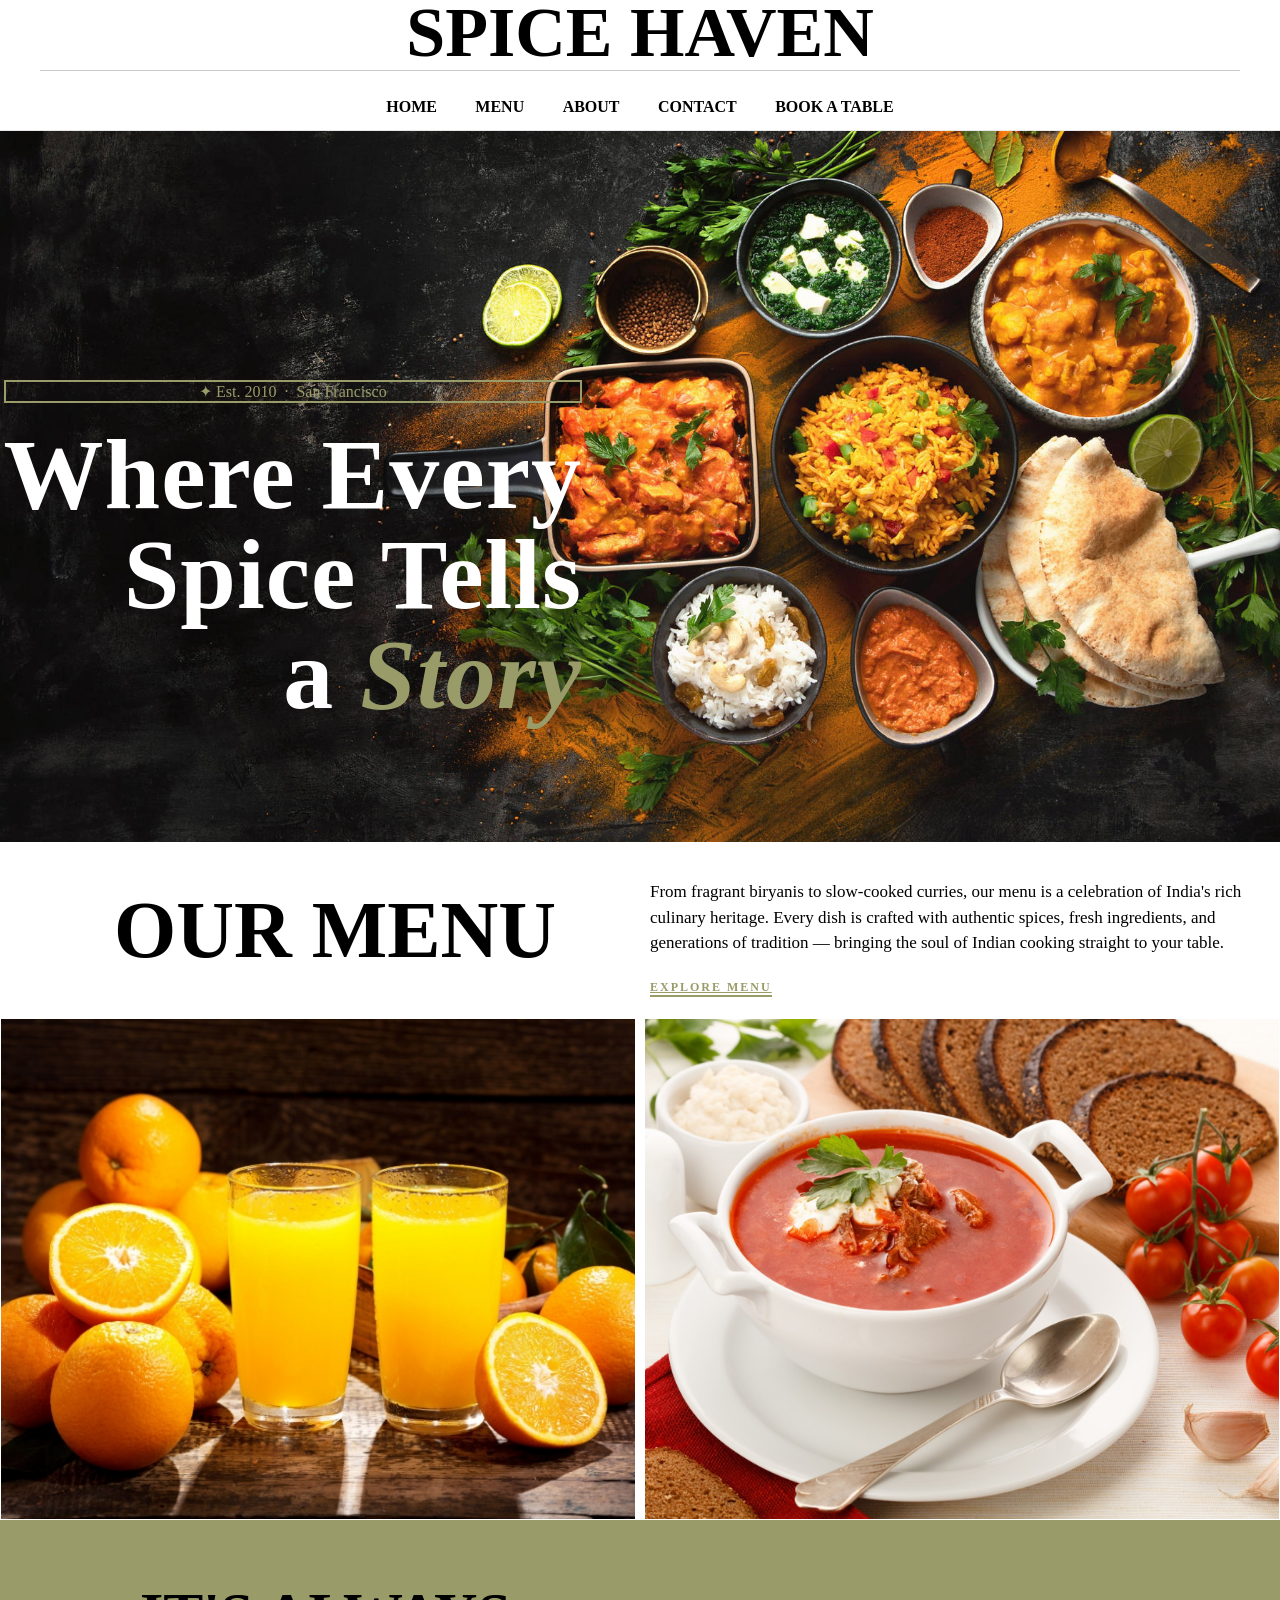
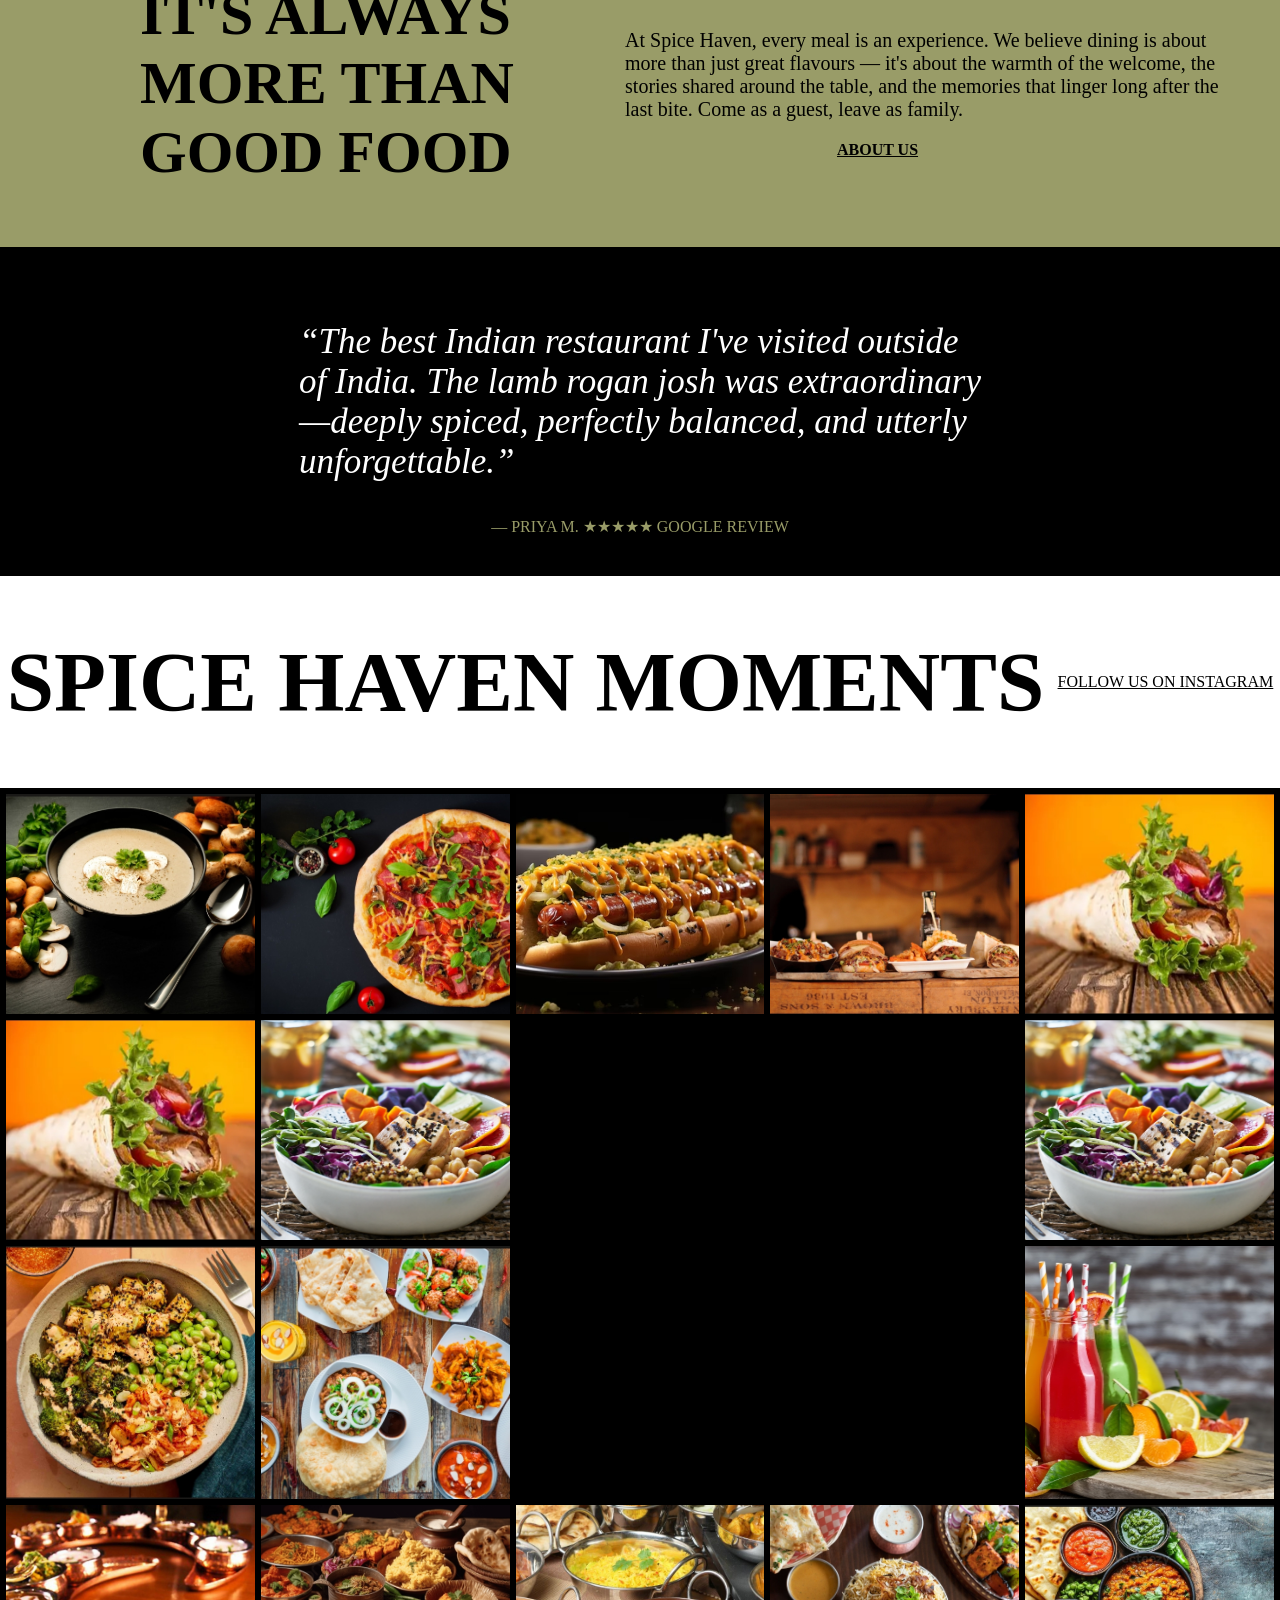
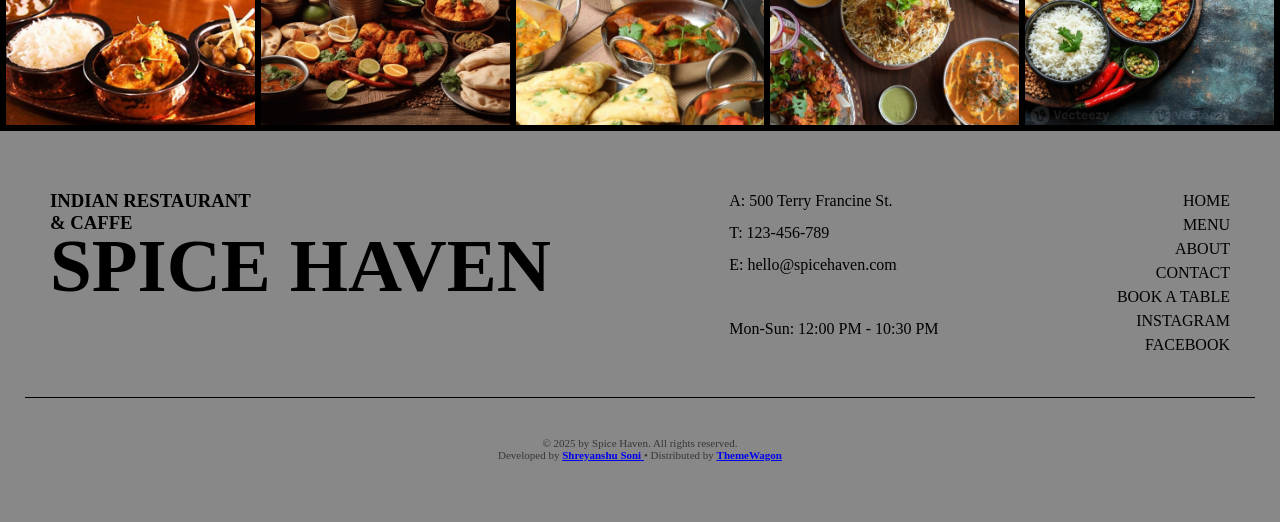
==== index.html @ 0c48a718 "Restauranr Website" ====
<!DOCTYPE html>
<html lang="en">

<head>
    <meta charset="UTF-8">
    <meta name="viewport" content="width=device-width, initial-scale=1.0">
    <title>Spice Haven — Indian Restaurant & Caffe </title>
    <link rel="stylesheet" href="css/index.css">
    <link rel="icon" type="image/png" href="../its_logo.png">

</head>

<body>
    <header class="navbar">

        <div class="logo">
            <h1>SPICE HAVEN</h1>
        </div>
        <hr class="divider">
        <nav class="navigation">
            <a class="active" href="index.html">HOME</a>
            <a href="menu.html">MENU</a>
            <a href="about.html#about">ABOUT</a>
            <a href="about.html#contact">CONTACT</a>
            <a href="book_table.html">BOOK A TABLE</a>
        </nav>
    </header>

    <div class="hero">
        <div class="inner-hero">
            <div class="hero-badge">
                ✦ Est. 2010 &nbsp;·&nbsp; San Francisco
            </div>

            <h1 class="hero-title">
                Where Every<br>
                Spice Tells<br>
                a <em>Story</em>
            </h1>

        </div>


    </div>
    <section class="about">
        <div class="big-text">OUR MENU</div>
        <div class="small-text">
            <p>From fragrant biryanis to slow-cooked curries, our menu is a celebration of India's rich culinary
                heritage. Every dish is crafted with authentic spices, fresh ingredients, and generations of tradition —
                bringing the soul of Indian cooking straight to your table.
            </p>
            <a href="menu.html">
                <b>EXPLORE MENU</b>
            </a>
        </div>
    </section>
    <div class="images">
        <div class="image1">
            <img src="images/image1.jpeg" alt="foodimg1">
        </div>
        <div class="image2">
            <img src="images/image2.jpg" alt="foodimg2">
        </div>
    </div>
    <section class="about2">
        <div class="big-text2">
            IT'S ALWAYS<BR>
            MORE THAN<BR>
            GOOD FOOD</div>
        <div class="small-text2">
            <p>At Spice Haven, every meal is an experience. We believe dining is about more than just great flavours —
                it's about the warmth of the welcome, the stories shared around the table, and the memories that linger
                long after the last bite. Come as a guest, leave as family.
            </p>
            <a href="about.html">
                <b>ABOUT US</b>
            </a>
        </div>
    </section>
    <div class="quote">
        <div class="quote-write">
            <P><em>
                    “The best Indian restaurant I've visited outside<br>
                    of India. The lamb rogan josh was extraordinary<br>
                    —deeply spiced, perfectly balanced, and utterly <br>
                    unforgettable.”</em>
            </P>
        </div>
        <div class="rating">— PRIYA M. ★★★★★ GOOGLE REVIEW</div>
    </div>
    <div class="moment">
        <h1>SPICE HAVEN MOMENTS</h1>
        <a href="#">FOLLOW US ON INSTAGRAM</a>
    </div>
    <div class="grid-container">
        <div class="item1">
            <img src="images/img1.jpeg">
        </div>
        <div class="item2">
            <img src="images/img2.jpeg">
        </div>
        <div class="item3">
            <img src="images/img3.jpeg">
        </div>
        <div class="item4">
            <img src="images/img4.jpeg">
        </div>
        <div class="item5">
            <img src="images/img5.jpeg">
        </div>
        <div class="item6">
            <img src="images/img6.jpeg">
        </div>
        <div class="item7">
            <img src="images/img7.jpeg">
        </div>
        <div class="item8 video-box">
            <video src="images/video.mp4" autoplay muted loop playsinline></video>
        </div>
        <div class="item9">
            <img src="images/img8.jpeg">
        </div>
        <div class="item10">
            <img src="images/img9.jpeg">
        </div>
        <div class="item11">
            <img src="images/img10.jpeg">
        </div>
        <div class="item12">
            <img src="images/img11.jpeg">
        </div>
        <div class="item13">
            <img src="images/img12.jpeg">
        </div>
        <div class="item14">
            <img src="images/img13.jpeg">
        </div>
        <div class="item15">
            <img src="images/img14.jpeg">
        </div>
        <div class="item16">
            <img src="images/img15.jpeg">
        </div>
        <div class="item17">
            <img src="images/img16.jpeg">
        </div>
    </div>
    <footer class="footer">
        <div class="footer-main">
            <div class="footer-left">
                <h3>
                    INDIAN RESTAURANT<BR>
                    & CAFFE
                </h3>
                <h1>SPICE HAVEN</h1>
            </div>
            <div class="footer-middle">
                A: 500 Terry Francine St.
                <br>
                T: 123-456-789
                <br>
                E: hello@spicehaven.com
                <br>
                <br>
                Mon-Sun: 12:00 PM - 10:30 PM

            </div>
            <div class="footer-right">
                <a href="home.html">HOME</a>
                <a href="menu.html">MENU</a>
                <a href="about.html">ABOUT</a>
                <a href="contact.html">CONTACT</a>
                <a href="book_table.html">BOOK A TABLE</a>
                <a href="#">INSTAGRAM</a>
                <a href="#">FACEBOOK</a>
            </div>
            <div class="line">
                <hr>
            </div>
            <div class="about-developer">
                <p>
                    © 2025 by Spice Haven. All rights reserved.
                    <br>
                    Developed by
                    <a style="font-weight: bold;" href="#" target="_blank">Shreyanshu Soni
                    </a>
                    • Distributed by
                    <a style="font-weight: bold;" href="https://themewagon.com" target="_blank">ThemeWagon</a>
                </p>
            </div>
        </div>

    </footer>

</body>

</html>
---- css/index.css ----
body {
    margin: 0;
    padding: 0;
    overflow-x: hidden;
}
#contact{
    scroll-margin-top: 100px;
}
html{
    scroll-behavior: smooth;
}
.navbar {
    position: fixed;
    top: 0;
    left: 0;
    width: 100%;
    background-color: white;

    display: flex;
    align-items: center;
    justify-content: center;
    flex-direction: column;
    padding: 15px 40px;
    box-sizing: border-box;
    z-index: 1000;

    border-bottom: 1px solid rgba(0, 0, 0, 0.09);
    /* border: 2px solid red; */


}

.navigation {
    display: flex;
    /* border: 2px solid red; */
    gap: 30px;
    margin-top: 20px;
    flex-wrap: wrap;
    gap: clamp(14px, 3vw, 44px);
    /* position: fixed; */
    justify-content: center;
    align-items: center;
}

.navigation a {
    text-decoration: none;
    color: black;
    font-weight: bold;
    line-height: 1;
    /* border: 2px solid red; */

}

.navigation a:hover{
    color: #888888;
    text-decoration: underline;
}

.divider {
    width: 100%;
    border: none;
    border-top: 1px solid rgba(0, 0, 0, 0.2);
    margin-top: 20px;
}

.logo {


    /* border: 1px solid rgba(0, 0, 0, 0.09); */
    display: flex;
    align-items: center;
    justify-content: center;
    line-height: 5px;
}

.logo h1 {
    margin: 0;
    font-size: 70px;
    margin: 15px;


}

.hr {
    color: black;
}


.hero {
    margin-top: 80px;
    /* border: 2px solid red; */
    height: 700px;
    width: 100%;

    background-image: url(../images/hero1.jpg);
    position: relative;
    background-position: center;
    background-size: cover;


    min-height: clamp(480px, 78vh, 780px);
    display: flex;
    flex-direction: column;
    align-items: center;
    /* justify-content: flex-start; */
    /* background: linear-gradient(rgba(0, 0, 0, 0.6), rgba(0, 0, 0, 0)) center center / cover no-repeat, url(../images/hero.webp); */
    padding: 0px 0px 60px clamp(28px, 7vw, 100px);
    overflow: hidden;

}

.inner-hero {
    /* border: 2px solid white; */
    position: relative;
    z-index: 1;
    max-width: 680px;
    right: 36px;
    text-align: right;
    margin: 300px auto auto 0;
    margin-left: -50px;
}

.hero-badge {
    border: 2px solid #999c68;
    color: #999c68;
    display: flex;
    flex-direction: row;
    justify-content: center;
    align-items: center;

}

.hero-title {
    color: white;
    font-size: clamp(46px, 9vw, 100px);
    font-weight: 900;
    line-height: 1;
    letter-spacing: 1px;
    margin-top: 22px;
}

.hero-title em {
    font-style: italic;
    color: #999c68;
}

.about {
    display: flex;
    flex-direction: row;
    padding: 10px;
    margin: 10px;
}

.big-text {
    /* border: 2px solid red; */
    width: 50%;
    font-size: 80px;
    font-weight: bold;
    display: flex;
    justify-content: center;
    align-items: center;
    margin: 10px;

}

.small-text {
    width: 50%;
    /* border: 2px solid blue; */
    line-height: 1.5;
    font-size: 17px;
}

.small-text a {
    /* display: inline-block; */
    margin-top: 5px;
    font-size: 12px;
    font-weight: 700;
    letter-spacing: 2px;
    padding-bottom: 1px;
    color: #999c68;
    border-bottom: 2px solid #999c68;
    transition: opacity 0.2s;
}

.small-text p {
    /* display: block; */
    margin-block-start: 1em;
    margin-block-end: 1em;
    margin-inline-start: 0px;
    margin-inline-end: 0px;
    unicode-bidi: isolate;
}

.images {
    /* border: 2px solid red; */
    display: flex;
    gap: 10px;
    padding: 1.2px;
}

.image1,
.image2 {
    /* border: 2px solid blue; */
    flex: 1;
    overflow: hidden;
    height: 500px;

    transition: transform 0.4s ease, box-shadow 0.4s ease;

}

.image1 img,
.image2 img {
    width: 100%;
    height: 100%;
    object-fit: cover;
    display: block;
}

.image1 img:hover,
.image2 img:hover {
    transform: translateY(-5px) scale(1.02);
    /* box-shadow: 0 12px 35px rgba(99, 34, 34, 0.3); */
}

.about2 {
    background-color: #999c68;
    display: flex;
    flex-direction: row;
    padding: 50px;
    /* margin: 10px; */

}

.big-text2 {
    /* border: 2px solid red; */
    width: 100%;
    font-size: 60px;
    font-weight: bold;
    display: flex;
    justify-content: flex-start;
    align-items: center;

    margin: 10px;
    margin-left: 90px;
}

.small-text2 {
    /* border: 2px solid red; */
    margin-block-start: 1em;
    margin-block-end: 1em;
    margin-inline-start: 0px;
    margin-inline-end: 0px;
    unicode-bidi: isolate;
    display: flex;
    justify-content: center;
    align-items: center;
    flex-direction: column;
}

.small-text2 p {
    /* border: 2px solid red; */
    margin-left: 100px;
    font-size: 20px;
}
.small-text2 a{
    display: flex;
    justify-content: flex-start;
    margin-left: 0px;
    color: black;
    /* text-decoration: none; */
}
.quote{
    background-color: black;
    color: white;
    display: flex;
    flex-direction: column;
    justify-content: center;
    align-items: center;
    padding: 40px;
}
.quote-write{
    font-size: 35px;
}
.rating{
    color: #999c68;
}
.moment{
    background-color: white; 
    display: flex;
    justify-content: space-around;
    align-items: center;
}
.moment h1{
    font-size: 85px;
}
.moment a{
    color: black;
}

.moments{
    background-color: black;
    height: 400px;
    font-weight: 100%;
}
.grid-container {
    display: grid;
    grid-template-columns: repeat(5, 1fr);
    background-color:black;
    gap: 6px;
    padding: 6px;
}
.grid-container  div {
    position: relative;
    overflow: hidden;
    min-height: 220px;
}

.grid-container img,
.grid-container video{
    width: 100%;
    height: 100%;
    object-fit: cover;
    display: block;

}
/* .item8 video {
    min-height: 446px; */
/* } */
.video-box {
grid-column: span 2;
grid-row:span 2;
height: 446px;
}
.footer-main{
    background-color: #888888;
    display: flex;
    align-items: center;
    justify-content: space-between;
    /* height: 400px; */
    flex-wrap: wrap;
    padding: 40px 25px;
    gap: 30px ;
}
.footer-left{
    /* border: 2px solid green; */
    padding-left: 25px;

}
.footer-left h1{
    font-size: 75px;
    margin-top: -30px;
}
.footer-middle{
    /* border: 2px solid red; */
    display: flex;
    justify-content: center;
    align-items: center;
    line-height: 2;
}
.footer-right{
    display: flex;
    flex-direction: column;
    line-height: 1.5;
    margin-top: 15px;
    margin-right: 25px;
}
.footer-right a{
    color: black;
    display: flex;
    text-decoration: none;
    flex-direction: column;
    justify-content: flex-end;
    text-align: right;
    
}
.line{
    width: 100%;
    /* margin-top: auto; */
}

.line hr{
    border: none;
    height: 1px;
    background-color: black;
    width: 100%;
}
.about-developer{
    width: 100%;
    font-size: 11px;
    color: rgba(0,0,0,0.6);
    text-align: center;
    margin-top: -10px;
    padding-bottom: 10px;
}
.footer{
    background-color: #888888;
}
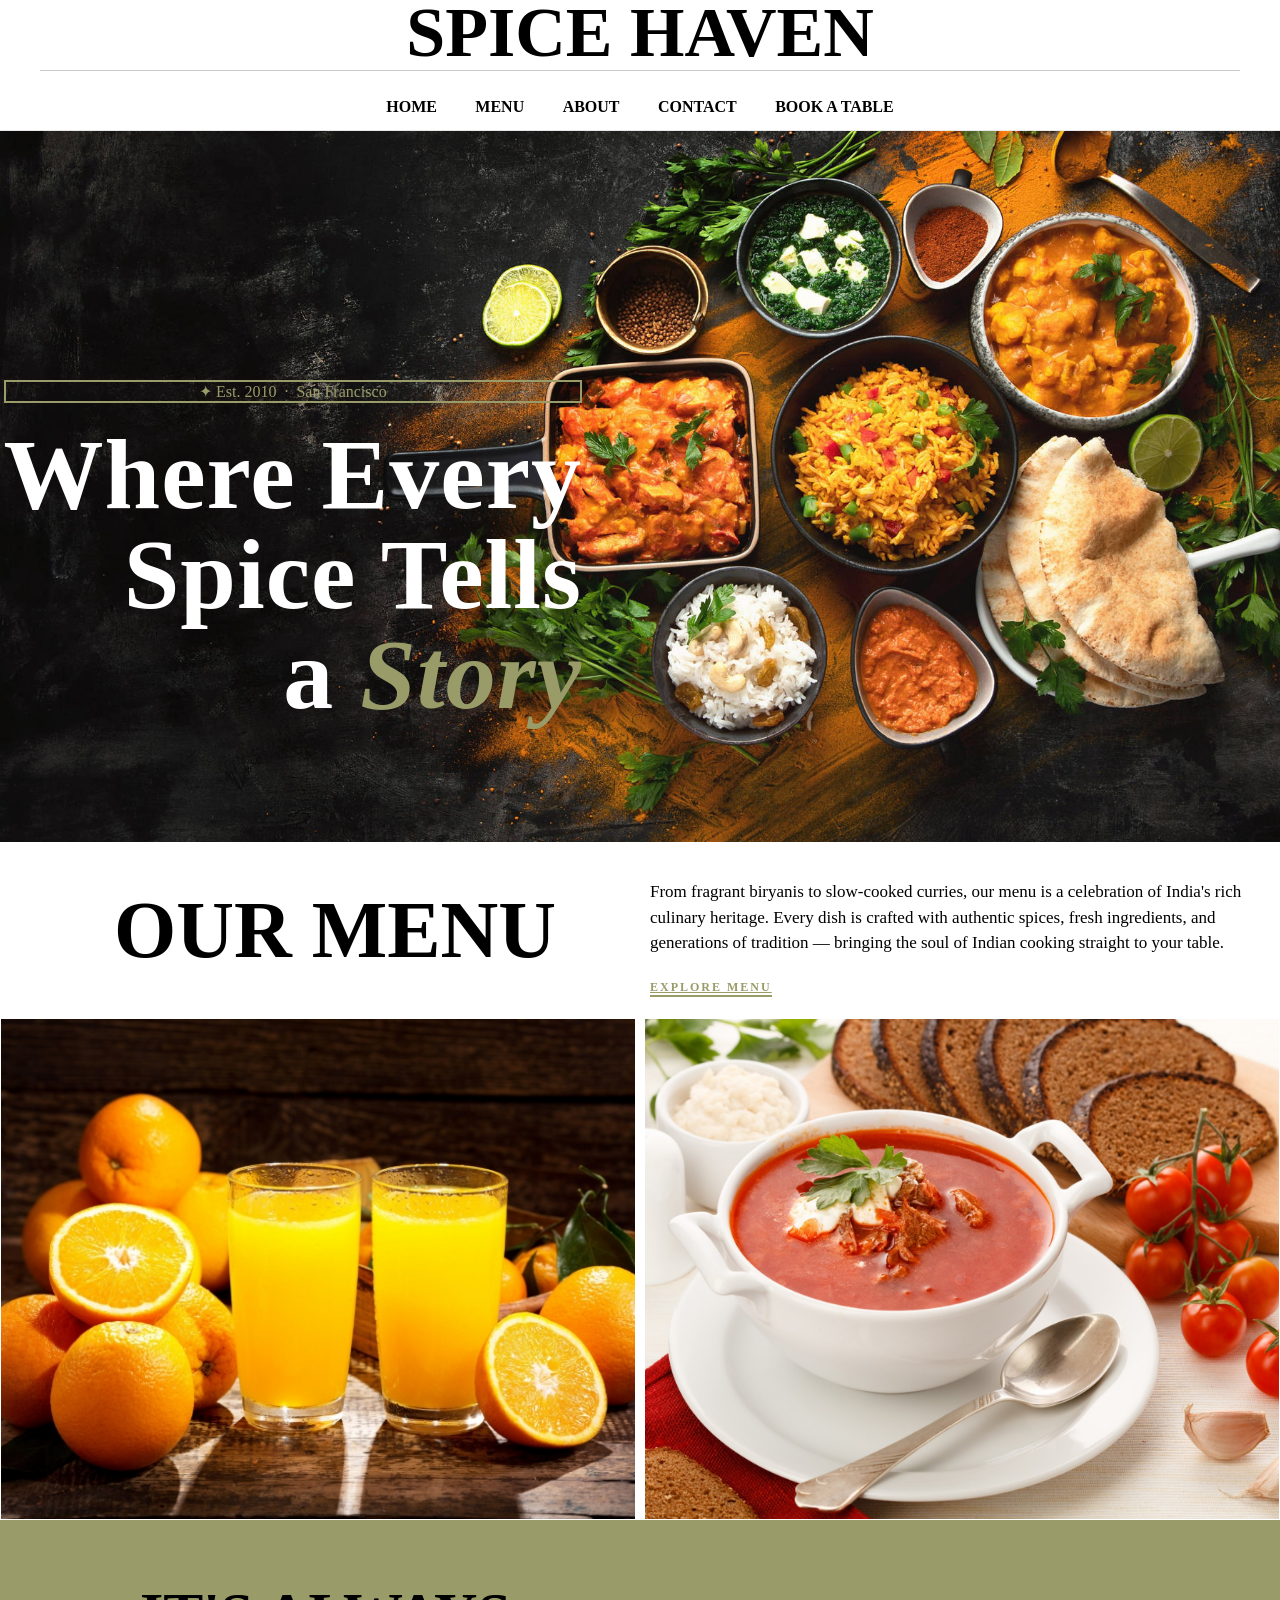
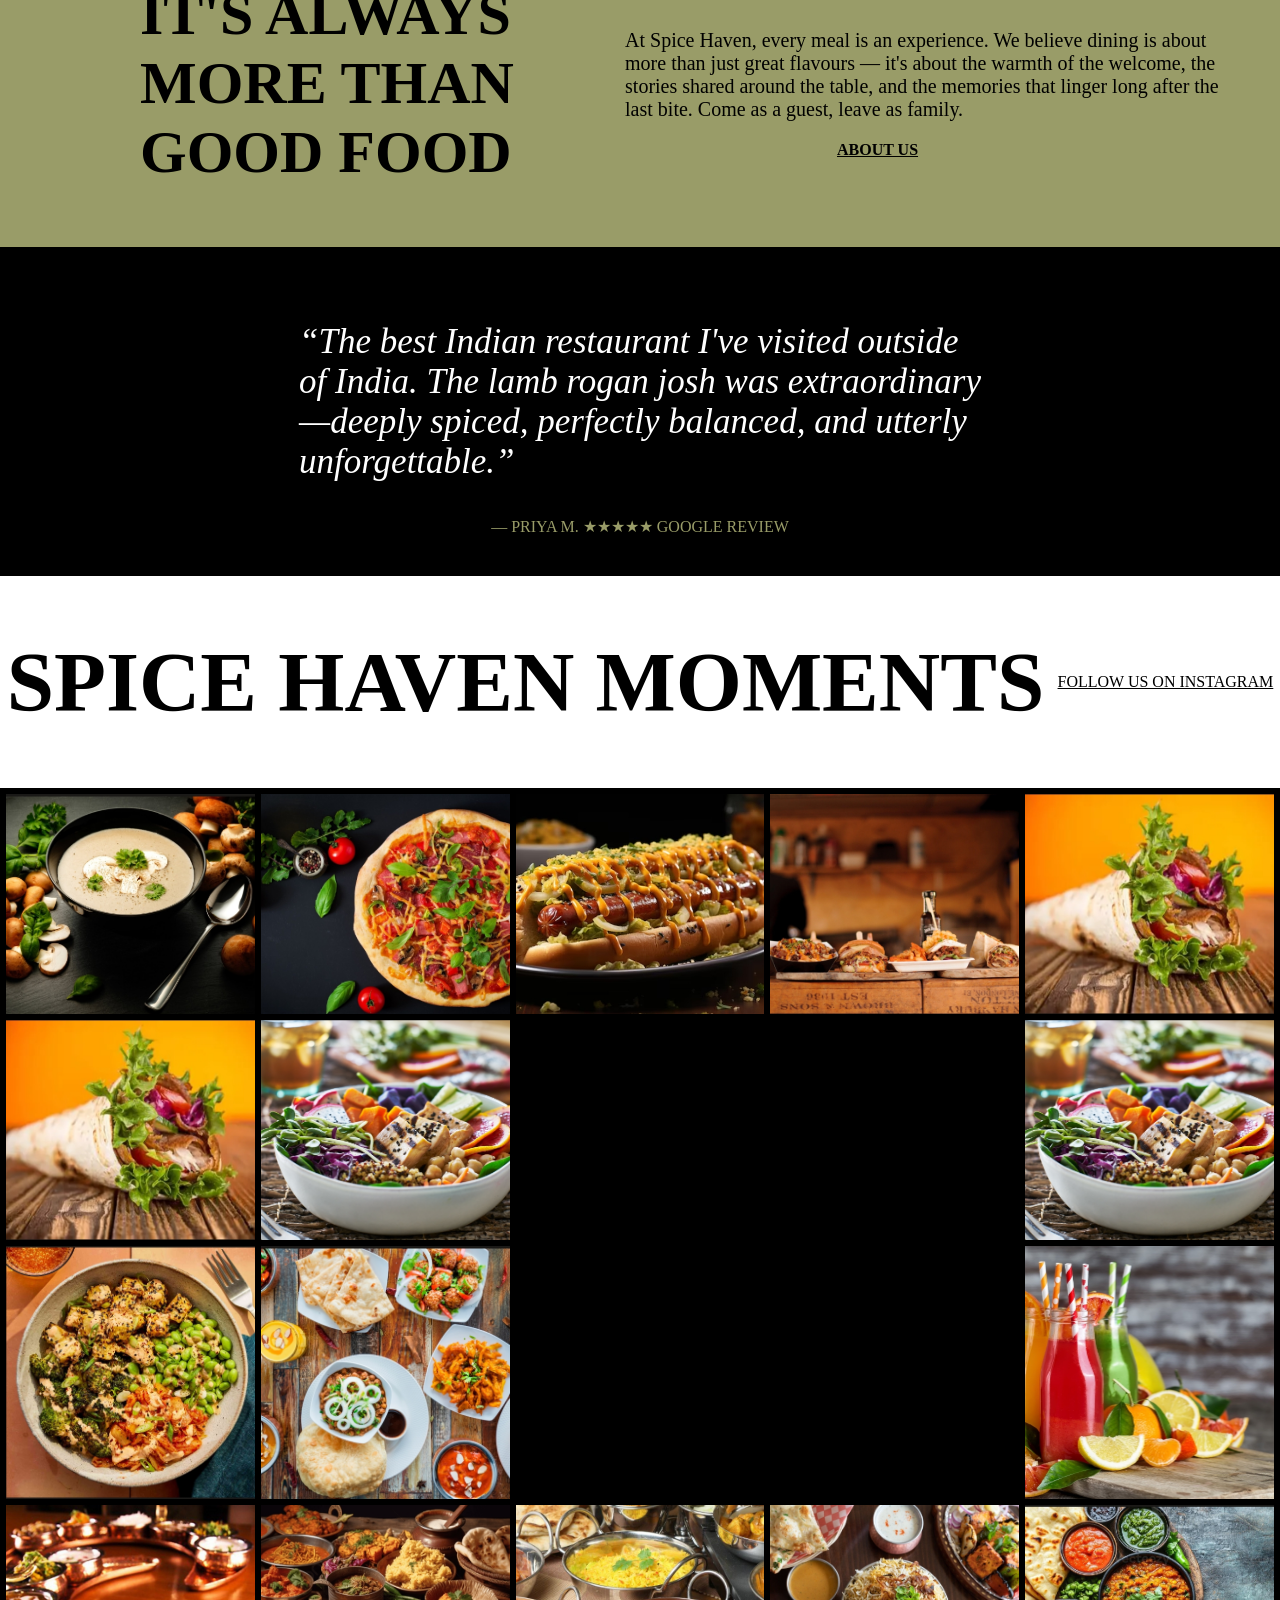
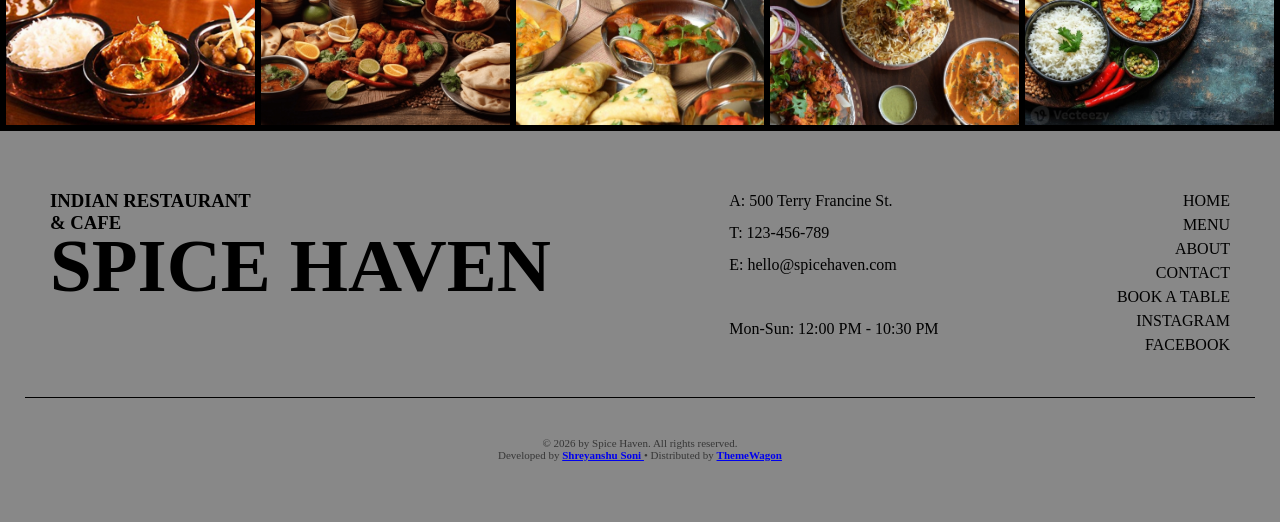
==== commit 2307855e: "Latest updates" ====
--- a/index.html
+++ b/index.html
@@ -5,7 +5,7 @@
     <meta charset="UTF-8">
     <meta name="viewport" content="width=device-width, initial-scale=1.0">
     <title>Spice Haven — Indian Restaurant & Caffe </title>
-    <link rel="stylesheet" href="css/index.css">
+    <link rel="stylesheet" href="css/index2.css">
     <link rel="icon" type="image/png" href="../its_logo.png">
 
 </head>
@@ -17,6 +17,9 @@
             <h1>SPICE HAVEN</h1>
         </div>
         <hr class="divider">
+        <button class="hamburger"> 
+            ☰
+        </button>        
         <nav class="navigation">
             <a class="active" href="index.html">HOME</a>
             <a href="menu.html">MENU</a>
@@ -24,6 +27,7 @@
             <a href="about.html#contact">CONTACT</a>
             <a href="book_table.html">BOOK A TABLE</a>
         </nav>
+
     </header>
 
     <div class="hero">
@@ -150,7 +154,7 @@
             <div class="footer-left">
                 <h3>
                     INDIAN RESTAURANT<BR>
-                    & CAFFE
+                    & CAFE
                 </h3>
                 <h1>SPICE HAVEN</h1>
             </div>
@@ -166,10 +170,10 @@
 
             </div>
             <div class="footer-right">
-                <a href="home.html">HOME</a>
+                <a href="index.html">HOME</a>
                 <a href="menu.html">MENU</a>
                 <a href="about.html">ABOUT</a>
-                <a href="contact.html">CONTACT</a>
+                <a href="about.html#contact">CONTACT</a>
                 <a href="book_table.html">BOOK A TABLE</a>
                 <a href="#">INSTAGRAM</a>
                 <a href="#">FACEBOOK</a>
@@ -179,7 +183,7 @@
             </div>
             <div class="about-developer">
                 <p>
-                    © 2025 by Spice Haven. All rights reserved.
+                    © 2026 by Spice Haven. All rights reserved.
                     <br>
                     Developed by
                     <a style="font-weight: bold;" href="#" target="_blank">Shreyanshu Soni
@@ -191,7 +195,6 @@
         </div>
 
     </footer>
-
+<script src="index.js"></script>
 </body>
-
 </html>
--- a/css/index2.css
+++ b/css/index2.css
@@ -0,0 +1,556 @@
+/* *{ */
+    /* outline: 1px solid red; */
+/* } */
+body {
+    margin: 0;
+    padding: 0;
+    overflow-x: hidden;
+}
+
+#contact {
+    scroll-margin-top: 100px;
+}
+
+html {
+    scroll-behavior: smooth;
+}
+
+.navbar {
+    position: fixed;
+    top: 0;
+    left: 0;
+    width: 100%;
+    background-color: white;
+
+    display: flex;
+    align-items: center;
+    justify-content: center;
+    flex-direction: column;
+    padding: 15px 40px;
+    box-sizing: border-box;
+    z-index: 1000;
+
+    border-bottom: 1px solid rgba(0, 0, 0, 0.09);
+    /* border: 2px solid red; */
+}
+
+.hamburger {
+    display: none;
+}
+
+.navigation {
+    display: flex;
+    /* border: 2px solid red; */
+    gap: 30px;
+    margin-top: 20px;
+    flex-wrap: wrap;
+    gap: clamp(14px, 3vw, 44px);
+    /* position: fixed; */
+    justify-content: center;
+    align-items: center;
+}
+
+.navigation a {
+    text-decoration: none;
+    color: black;
+    font-weight: bold;
+    line-height: 1;
+    /* border: 2px solid red; */
+
+}
+
+.navigation a:hover {
+    color: #888888;
+    text-decoration: underline;
+}
+
+.divider {
+    width: 100%;
+    border: none;
+    border-top: 1px solid rgba(0, 0, 0, 0.2);
+    margin-top: 20px;
+}
+
+.logo {
+
+
+    /* border: 1px solid rgba(0, 0, 0, 0.09); */
+    display: flex;
+    align-items: center;
+    justify-content: center;
+    line-height: 5px;
+}
+
+.logo h1 {
+    margin: 0;
+    font-size: 70px;
+    margin: 15px;
+
+
+}
+
+.hr {
+    color: black;
+}
+
+
+.hero {
+    margin-top: 80px;
+    /* border: 2px solid red; */
+    height: 700px;
+    width: 100%;
+
+    background-image: url(../images/hero1.jpg);
+    position: relative;
+    background-position: center;
+    background-size: cover;
+
+
+    min-height: clamp(480px, 78vh, 780px);
+    display: flex;
+    flex-direction: column;
+    align-items: center;
+    /* justify-content: flex-start; */
+    /* background: linear-gradient(rgba(0, 0, 0, 0.6), rgba(0, 0, 0, 0)) center center / cover no-repeat, url(../images/hero.webp); */
+    padding: 0px 0px 60px clamp(28px, 7vw, 100px);
+    overflow: hidden;
+
+}
+
+.inner-hero {
+    /* border: 2px solid white; */
+    position: relative;
+    z-index: 1;
+    max-width: 680px;
+    right: 36px;
+    text-align: right;
+    margin: 300px auto auto 0;
+    margin-left: -50px;
+}
+
+.hero-badge {
+    border: 2px solid #999c68;
+    color: #999c68;
+    display: flex;
+    flex-direction: row;
+    justify-content: center;
+    align-items: center;
+
+}
+
+.hero-title {
+    color: white;
+    font-size: clamp(46px, 9vw, 100px);
+    font-weight: 900;
+    line-height: 1;
+    letter-spacing: 1px;
+    margin-top: 22px;
+}
+
+.hero-title em {
+    font-style: italic;
+    color: #999c68;
+}
+
+.about {
+    display: flex;
+    flex-direction: row;
+    padding: 10px;
+    margin: 10px;
+}
+
+.big-text {
+    /* border: 2px solid red; */
+    width: 50%;
+    font-size: 80px;
+    font-weight: bold;
+    display: flex;
+    justify-content: center;
+    align-items: center;
+    margin: 10px;
+
+}
+
+.small-text {
+    width: 50%;
+    /* border: 2px solid blue; */
+    line-height: 1.5;
+    font-size: 17px;
+}
+
+.small-text a {
+    /* display: inline-block; */
+    margin-top: 5px;
+    font-size: 12px;
+    font-weight: 700;
+    letter-spacing: 2px;
+    padding-bottom: 1px;
+    color: #999c68;
+    border-bottom: 2px solid #999c68;
+    transition: opacity 0.2s;
+}
+
+.small-text p {
+    /* display: block; */
+    margin-block-start: 1em;
+    margin-block-end: 1em;
+    margin-inline-start: 0px;
+    margin-inline-end: 0px;
+    unicode-bidi: isolate;
+}
+
+.images {
+    /* border: 2px solid red; */
+    display: flex;
+    gap: 10px;
+    padding: 1.2px;
+}
+
+.image1,
+.image2 {
+    /* border: 2px solid blue; */
+    flex: 1;
+    overflow: hidden;
+    height: 500px;
+
+    transition: transform 0.4s ease, box-shadow 0.4s ease;
+
+}
+
+.image1 img,
+.image2 img {
+    width: 100%;
+    height: 100%;
+    object-fit: cover;
+    display: block;
+}
+
+.image1 img:hover,
+.image2 img:hover {
+    transform: translateY(-5px) scale(1.02);
+    /* box-shadow: 0 12px 35px rgba(99, 34, 34, 0.3); */
+}
+
+.about2 {
+    background-color: #999c68;
+    display: flex;
+    flex-direction: row;
+    padding: 50px;
+    /* margin: 10px; */
+
+}
+
+.big-text2 {
+    /* border: 2px solid red; */
+    width: 100%;
+    font-size: 60px;
+    font-weight: bold;
+    display: flex;
+    justify-content: flex-start;
+    align-items: center;
+
+    margin: 10px;
+    margin-left: 90px;
+}
+
+.small-text2 {
+    /* border: 2px solid red; */
+    margin-block-start: 1em;
+    margin-block-end: 1em;
+    margin-inline-start: 0px;
+    margin-inline-end: 0px;
+    unicode-bidi: isolate;
+    display: flex;
+    justify-content: center;
+    align-items: center;
+    flex-direction: column;
+}
+
+.small-text2 p {
+    /* border: 2px solid red; */
+    margin-left: 100px;
+    font-size: 20px;
+}
+
+.small-text2 a {
+    display: flex;
+    justify-content: flex-start;
+    margin-left: 0px;
+    color: black;
+    /* text-decoration: none; */
+}
+
+.quote {
+    background-color: black;
+    color: white;
+    display: flex;
+    flex-direction: column;
+    justify-content: center;
+    align-items: center;
+    padding: 40px;
+}
+
+.quote-write {
+    font-size: 35px;
+}
+
+.rating {
+    color: #999c68;
+}
+
+.moment {
+    background-color: white;
+    display: flex;
+    justify-content: space-around;
+    align-items: center;
+}
+
+.moment h1 {
+    font-size: 85px;
+}
+
+.moment a {
+    color: black;
+}
+
+.moments {
+    background-color: black;
+    height: 400px;
+    font-weight: 100%;
+}
+
+.grid-container {
+    display: grid;
+    grid-template-columns: repeat(5, 1fr);
+    background-color: black;
+    gap: 6px;
+    padding: 6px;
+}
+
+.grid-container div {
+    position: relative;
+    overflow: hidden;
+    min-height: 220px;
+}
+
+.grid-container img,
+.grid-container video {
+    width: 100%;
+    height: 100%;
+    object-fit: cover;
+    display: block;
+
+}
+
+/* .item8 video {
+    min-height: 446px; */
+/* } */
+.video-box {
+    grid-column: span 2;
+    grid-row: span 2;
+    height: 446px;
+}
+
+.footer-main {
+    background-color: #888888;
+    display: flex;
+    align-items: center;
+    justify-content: space-between;
+    /* height: 400px; */
+    flex-wrap: wrap;
+    padding: 40px 25px;
+    gap: 30px;
+}
+
+.footer-left {
+    /* border: 2px solid green; */
+    padding-left: 25px;
+
+}
+
+.footer-left h1 {
+    font-size: 75px;
+    margin-top: -30px;
+}
+
+.footer-middle {
+    /* border: 2px solid red; */
+    display: flex;
+    justify-content: center;
+    align-items: center;
+    line-height: 2;
+}
+
+.footer-right {
+    display: flex;
+    flex-direction: column;
+    line-height: 1.5;
+    margin-top: 15px;
+    margin-right: 25px;
+}
+
+.footer-right a {
+    color: black;
+    display: flex;
+    text-decoration: none;
+    flex-direction: column;
+    justify-content: flex-end;
+    text-align: right;
+
+}
+
+.line {
+    width: 100%;
+    /* margin-top: auto; */
+}
+
+.line hr {
+    border: none;
+    height: 1px;
+    background-color: black;
+    width: 100%;
+}
+
+.about-developer {
+    width: 100%;
+    font-size: 11px;
+    color: rgba(0, 0, 0, 0.6);
+    text-align: center;
+    margin-top: -10px;
+    padding-bottom: 10px;
+}
+
+.footer {
+    background-color: #888888;
+}
+
+
+@media (max-width: 768px) {
+*{
+    box-sizing: border-box;
+}
+body{
+    width: 100%;
+    overflow-x: hidden;
+}
+.about,
+.about2,
+.images,
+.quote,
+.moment,
+.grid-container,
+.footer-main{
+    width: 100%;
+    max-width: 100%;
+}
+  .navbar {
+    padding: 12px 20px;
+  }
+
+  .logo h1 {
+    font-size: 32px;
+  }
+
+  .divider {
+    display: none;
+  }
+
+  .hamburger {
+    display: block;
+    font-size: 29px;
+    background: none;
+    border: none;
+    cursor: pointer;
+    align-self: flex-end;
+  }
+
+  .navigation {
+    display: none;
+    width: 100%;
+    flex-direction: column;
+    gap: 13px;
+    /* margin-top: 10px; */
+    background: white;
+    padding: 20px 0;
+    text-align: center;
+  }
+
+  .navigation.active {
+    display: flex;
+  }
+
+  .navigation a {
+    font-size: 16px;
+  }
+
+  .hero {
+    margin-top: 90px;
+    height: 550px;
+    padding: 20px;
+  }
+
+  .inner-hero {
+    margin: 220px 0 0 0;
+    right: 0;
+    text-align: center;
+  }
+
+  .about,
+  .about2,
+  .images,
+  .moment {
+    flex-direction: column;
+    width:fit-content;
+  }
+
+  .big-text,
+  .small-text,
+  .big-text2,
+  .small-text2 {
+    width: 100%;
+    margin: 0;
+  }
+
+  .big-text {
+    font-size: 45px;
+  }
+
+  .big-text2 {
+    font-size: 38px;
+  }
+
+  .small-text2 p {
+    width: auto;
+    margin-left: 0;
+  }
+
+  .grid-container {
+    grid-template-columns: repeat(3, 1fr);
+    
+  }
+
+  .moment h1 {
+    font-size: 40px;
+    text-align: center;
+  }
+
+  .footer-main {
+    height: auto;
+    flex-direction: column;
+    text-align: center;
+  }
+
+  .footer-left h1 {
+    font-size: 40px;
+    margin-top: 0;
+  }
+
+  .footer-right {
+    margin-right: 0;
+    text-align: center;
+  }
+
+  .footer-right a {
+    text-align: center;
+  }
+}
